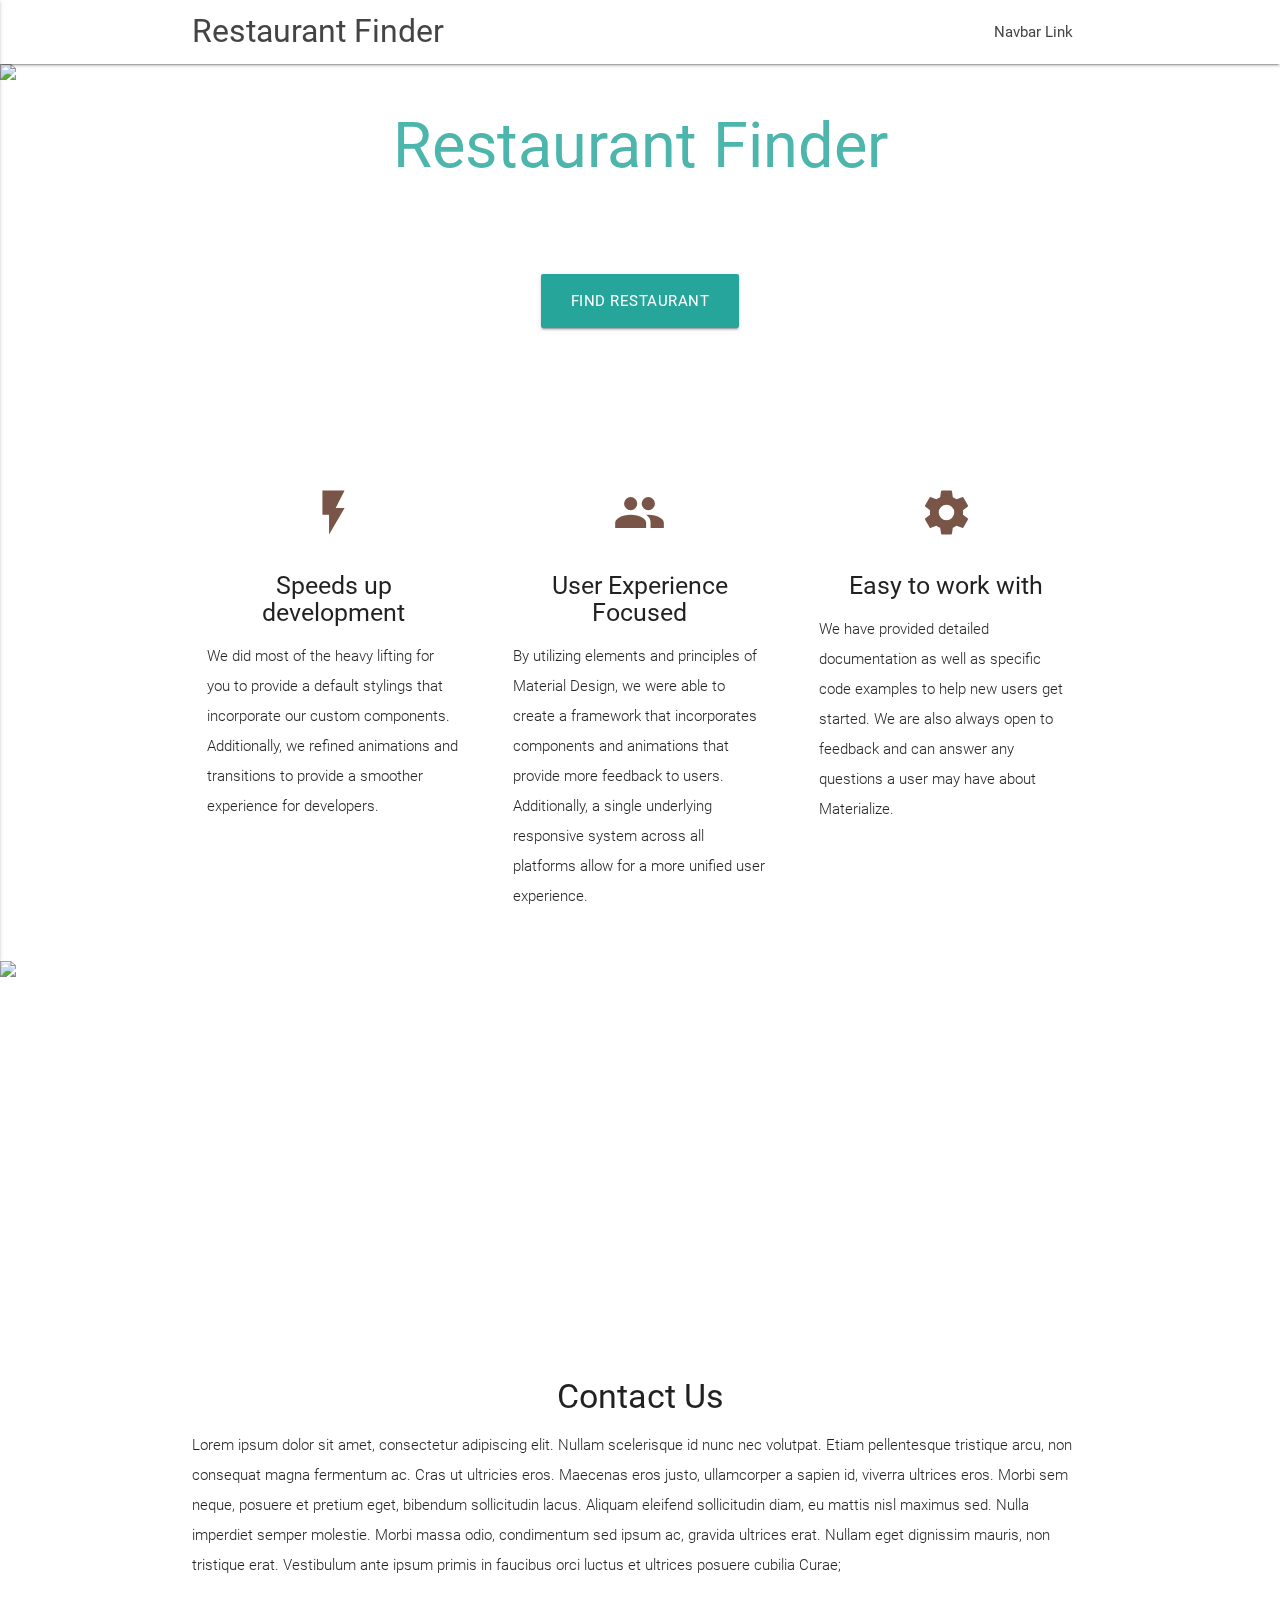
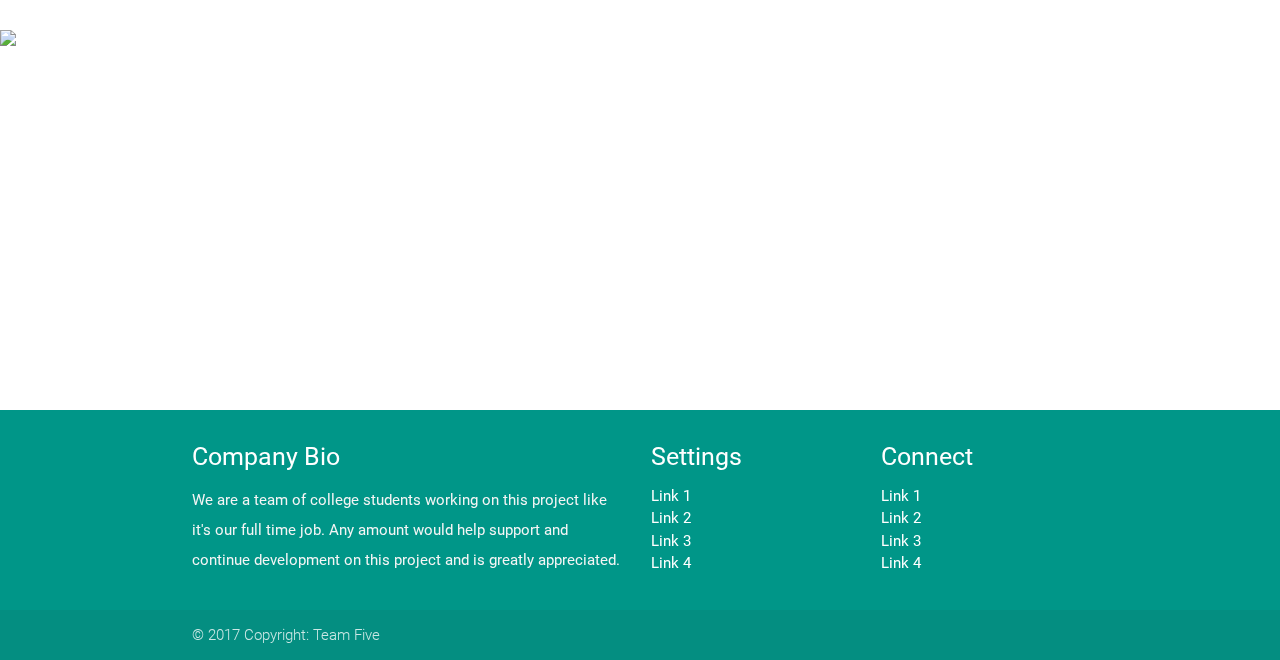
==== parallax-template/index.html @ 7061b2ed "divs test 2" ====
<!DOCTYPE html>
<html lang="en">
<head>
  <meta http-equiv="Content-Type" content="text/html; charset=UTF-8"/>
  <meta name="viewport" content="width=device-width, initial-scale=1"/>
  <title>Restaurant Finder</title>

  <!-- CSS  -->
  <link href="https://fonts.googleapis.com/icon?family=Material+Icons" rel="stylesheet">
  <link href="css/materialize.css" type="text/css" rel="stylesheet" media="screen,projection"/>
  <link href="css/style.css" type="text/css" rel="stylesheet" media="screen,projection"/>
</head>
<body>
  <nav class="white" role="navigation">
    <div class="nav-wrapper container">
      <a id="logo-container" href="#" class="brand-logo">Restaurant Finder</a>
      <ul class="right hide-on-med-and-down">
        <li><a href="#">Navbar Link</a></li>
      </ul>

      <ul id="nav-mobile" class="side-nav">
        <li><a href="#">Navbar Link</a></li>
      </ul>
      <a href="#" data-activates="nav-mobile" class="button-collapse"><i class="material-icons">menu</i></a>
    </div>
  </nav>

  <div id="index-banner" class="parallax-container">
    <div class="section no-pad-bot">
      <div class="container">
        <br><br>
        <h1 class="header center teal-text text-lighten-2">Restaurant Finder</h1>
        <div class="row center">
          <h5 class="header col s12 light">A website to help you find the best around you</h5>
        </div>
        <div class="row center">
          <a href="http://materializecss.com/getting-started.html" id="download-button" class="btn-large waves-effect waves-light teal lighten-1">Find Restaurant</a>
        </div>
        <br><br>

      </div>
    </div>
    <div class="parallax"><img src="https://static1.squarespace.com/static/567b15979cadb6554da642d7/569ffe9305f8e24135a6f42e/569ffe9305f8e24135a6f42f/1453326002972/CAFE-EUGENE-886WEB.jpg?format=2500w" alt="Plates of food"></div>
  </div>


  <div class="container">
    <div class="section">

      <!--   Icon Section   -->
      <div class="row">
        <div class="col s12 m4">
          <div class="icon-block">
            <h2 class="center brown-text"><i class="material-icons">flash_on</i></h2>
            <h5 class="center">Speeds up development</h5>

            <p class="light">We did most of the heavy lifting for you to provide a default stylings that incorporate our custom components. Additionally, we refined animations and transitions to provide a smoother experience for developers.</p>
          </div>
        </div>

        <div class="col s12 m4">
          <div class="icon-block">
            <h2 class="center brown-text"><i class="material-icons">group</i></h2>
            <h5 class="center">User Experience Focused</h5>

            <p class="light">By utilizing elements and principles of Material Design, we were able to create a framework that incorporates components and animations that provide more feedback to users. Additionally, a single underlying responsive system across all platforms allow for a more unified user experience.</p>
          </div>
        </div>

        <div class="col s12 m4">
          <div class="icon-block">
            <h2 class="center brown-text"><i class="material-icons">settings</i></h2>
            <h5 class="center">Easy to work with</h5>

            <p class="light">We have provided detailed documentation as well as specific code examples to help new users get started. We are also always open to feedback and can answer any questions a user may have about Materialize.</p>
          </div>
        </div>
      </div>

    </div>
  </div>


  <div class="parallax-container valign-wrapper">
    <div class="section no-pad-bot">
      <div class="container">
        <div class="row center">
          <h5 class="header col s12 light">A modern responsive front-end framework based on Material Design</h5>
        </div>
      </div>
    </div>
    <div class="parallax"><img src="http://c8.alamy.com/comp/DB0NP4/outdoor-cafe-in-rue-de-seine-paris-france-DB0NP4.jpg"></div>
  </div>

  <div class="container">
    <div class="section">

      <div class="row">
        <div class="col s12 center">
          <h3><i class="mdi-content-send brown-text"></i></h3>
          <h4>Contact Us</h4>
          <p class="left-align light">Lorem ipsum dolor sit amet, consectetur adipiscing elit. Nullam scelerisque id nunc nec volutpat. Etiam pellentesque tristique arcu, non consequat magna fermentum ac. Cras ut ultricies eros. Maecenas eros justo, ullamcorper a sapien id, viverra ultrices eros. Morbi sem neque, posuere et pretium eget, bibendum sollicitudin lacus. Aliquam eleifend sollicitudin diam, eu mattis nisl maximus sed. Nulla imperdiet semper molestie. Morbi massa odio, condimentum sed ipsum ac, gravida ultrices erat. Nullam eget dignissim mauris, non tristique erat. Vestibulum ante ipsum primis in faucibus orci luctus et ultrices posuere cubilia Curae;</p>
        </div>
      </div>

    </div>
  </div>


  <div class="parallax-container valign-wrapper">
    <div class="section no-pad-bot">
      <div class="container">
        <div class="row center">
          <h5 class="header col s12 light">A modern responsive front-end framework based on Material Design</h5>
        </div>
      </div>
    </div>
    <div class="parallax"><img src="http://www.ipiin.storybird.us/list/316893/ce15c873c60ff643b1b6b870b51a7264.png" alt="Unsplashed background img 3"></div>
  </div>

  <footer class="page-footer teal">
    <div class="container">
      <div class="row">
        <div class="col l6 s12">
          <h5 class="white-text">Company Bio</h5>
          <p class="grey-text text-lighten-4">We are a team of college students working on this project like it's our full time job. Any amount would help support and continue development on this project and is greatly appreciated.</p>


        </div>
        <div class="col l3 s12">
          <h5 class="white-text">Settings</h5>
          <ul>
            <li><a class="white-text" href="#!">Link 1</a></li>
            <li><a class="white-text" href="#!">Link 2</a></li>
            <li><a class="white-text" href="#!">Link 3</a></li>
            <li><a class="white-text" href="#!">Link 4</a></li>
          </ul>
        </div>
        <div class="col l3 s12">
          <h5 class="white-text">Connect</h5>
          <ul>
            <li><a class="white-text" href="#!">Link 1</a></li>
            <li><a class="white-text" href="#!">Link 2</a></li>
            <li><a class="white-text" href="#!">Link 3</a></li>
            <li><a class="white-text" href="#!">Link 4</a></li>
          </ul>
        </div>
      </div>
    </div>
    <div class="footer-copyright">
      <div class="container">
        © 2017 Copyright: Team Five</a>
      </div>
    </div>
  </footer>


  <!--  Scripts-->
  <script src="https://code.jquery.com/jquery-2.1.1.min.js"></script>
  <script src="js/materialize.js"></script>
  <script src="js/init.js"></script>

  </body>
</html>
---- parallax-template/css/style.css ----
/* Custom Stylesheet */
/**
 * Use this file to override Materialize files so you can update
 * the core Materialize files in the future
 *
 * Made By MaterializeCSS.com
 */

nav ul a,
nav .brand-logo {
  color: #444;
}

p {
  line-height: 2rem;
}

.button-collapse {
  color: #26a69a;
}

.parallax-container {
  min-height: 380px;
  line-height: 0;
  height: auto;
  color: rgba(255,255,255,.9);
}
  .parallax-container .section {
    width: 100%;
  }

@media only screen and (max-width : 992px) {
  .parallax-container .section {
    position: absolute;
    top: 40%;
  }
  #index-banner .section {
    top: 10%;
  }
}

@media only screen and (max-width : 600px) {
  #index-banner .section {
    top: 0;
  }
}

.icon-block {
  padding: 0 15px;
}
.icon-block .material-icons {
  font-size: inherit;
}

footer.page-footer {
  margin: 0;
}
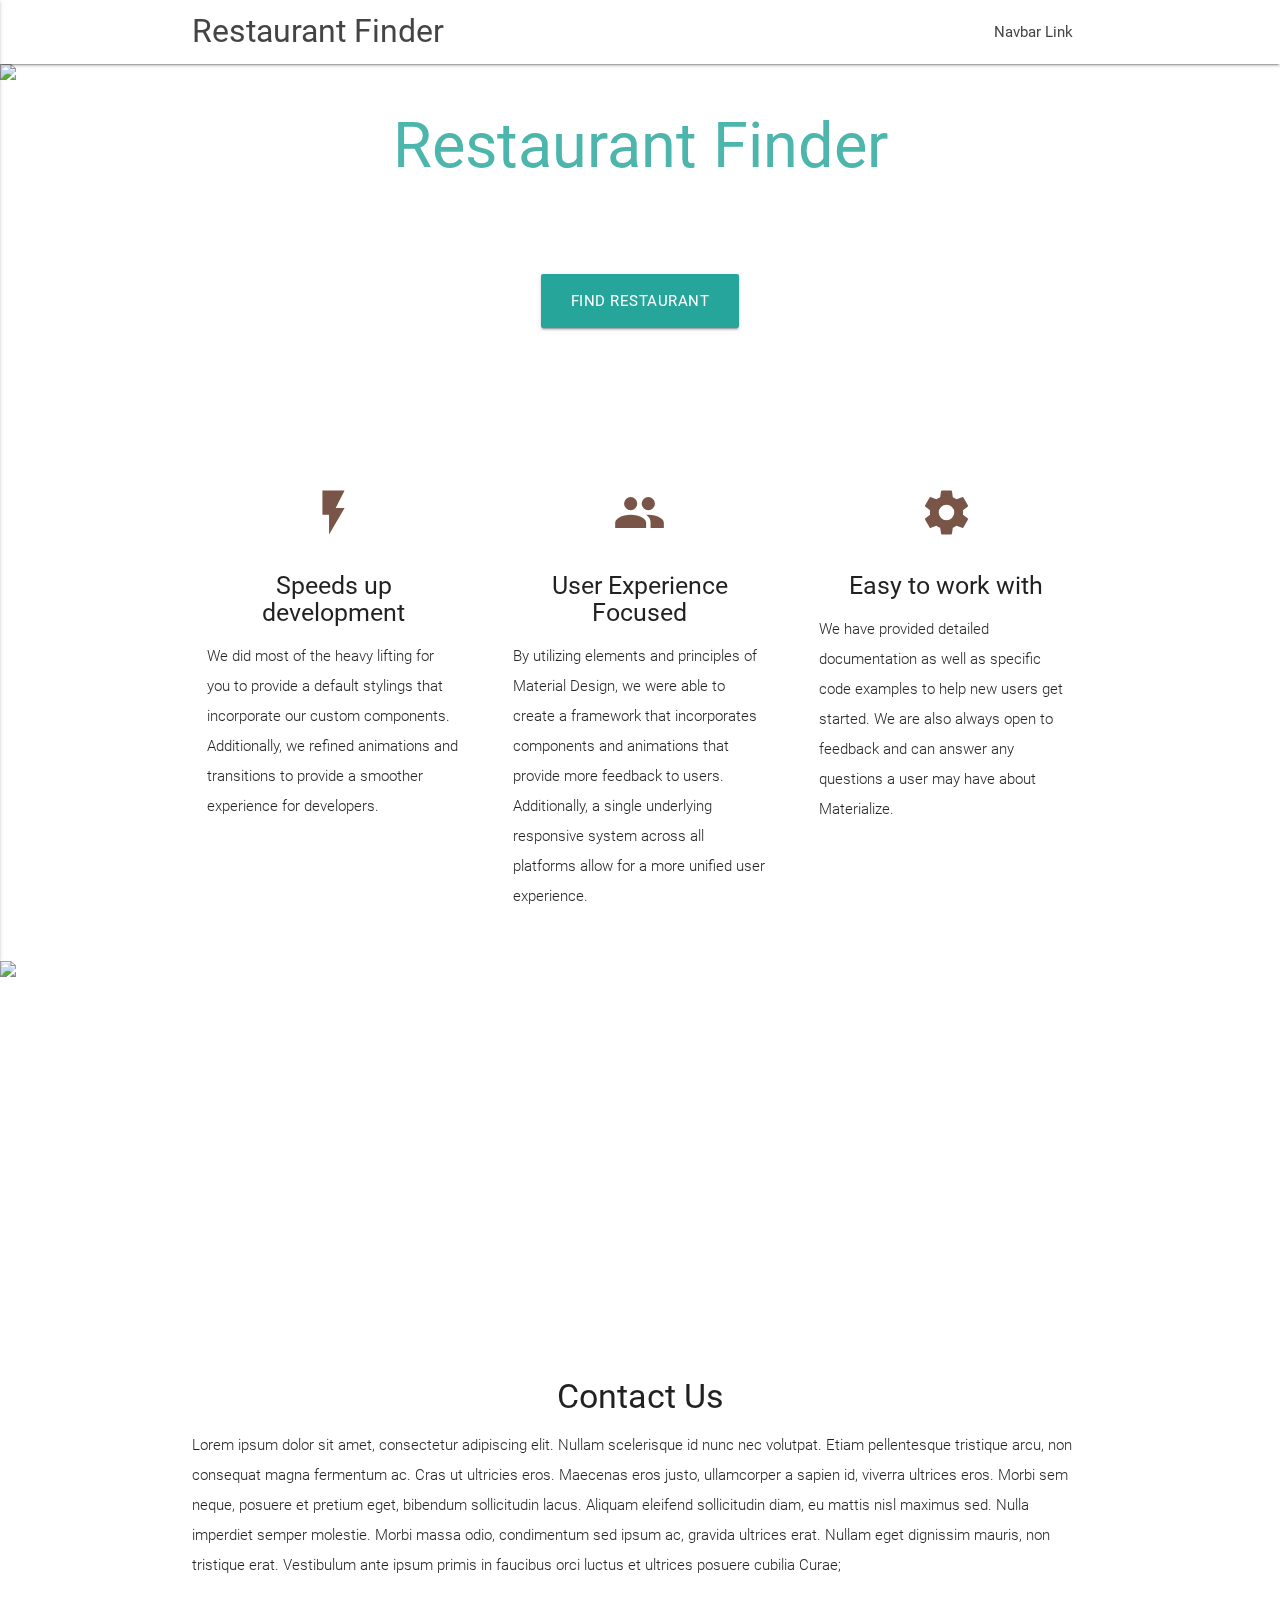
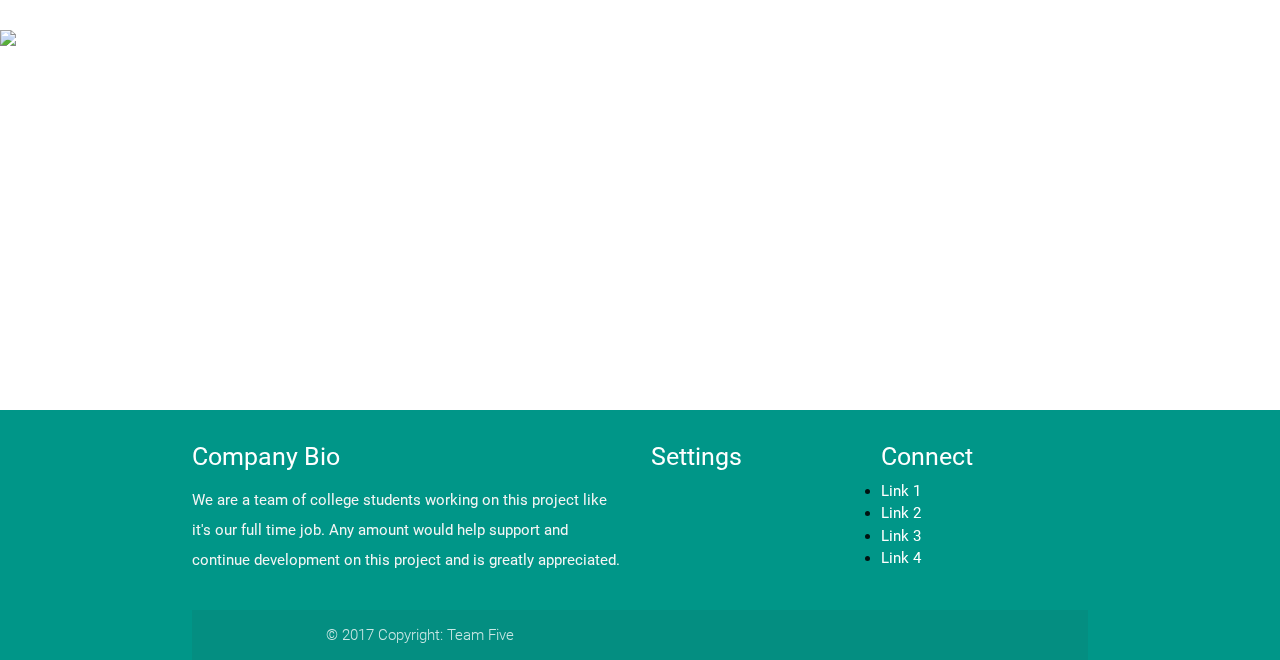
==== commit 65be83da: "finished new div" ====
--- a/parallax-template/index.html
+++ b/parallax-template/index.html
@@ -129,29 +129,29 @@
         </div>
         <div class="col l3 s12">
           <h5 class="white-text">Settings</h5>
-          <ul>
+          <div id = "lol">
+
+          </div>
+        </div>
+        <div class="col l3 s12">
+          <h5 class="white-text">Connect</h5>
+          <div id = "hello">
             <li><a class="white-text" href="#!">Link 1</a></li>
             <li><a class="white-text" href="#!">Link 2</a></li>
             <li><a class="white-text" href="#!">Link 3</a></li>
             <li><a class="white-text" href="#!">Link 4</a></li>
-          </ul>
-        </div>
-        <div class="col l3 s12">
-          <h5 class="white-text">Connect</h5>
-          <ul>
-            <li><a class="white-text" href="#!">Link 1</a></li>
-            <li><a class="white-text" href="#!">Link 2</a></li>
-            <li><a class="white-text" href="#!">Link 3</a></li>
-            <li><a class="white-text" href="#!">Link 4</a></li>
-          </ul>
+          <div>
         </div>
       </div>
     </div>
+  </div>
+
     <div class="footer-copyright">
       <div class="container">
-        © 2017 Copyright: Team Five</a>
+       © 2017 Copyright: Team Five
       </div>
     </div>
+  </div>
   </footer>
 
 
@@ -159,6 +159,7 @@
   <script src="https://code.jquery.com/jquery-2.1.1.min.js"></script>
   <script src="js/materialize.js"></script>
   <script src="js/init.js"></script>
+  <script src ="../testing/test.js"></script>
 
   </body>
 </html>
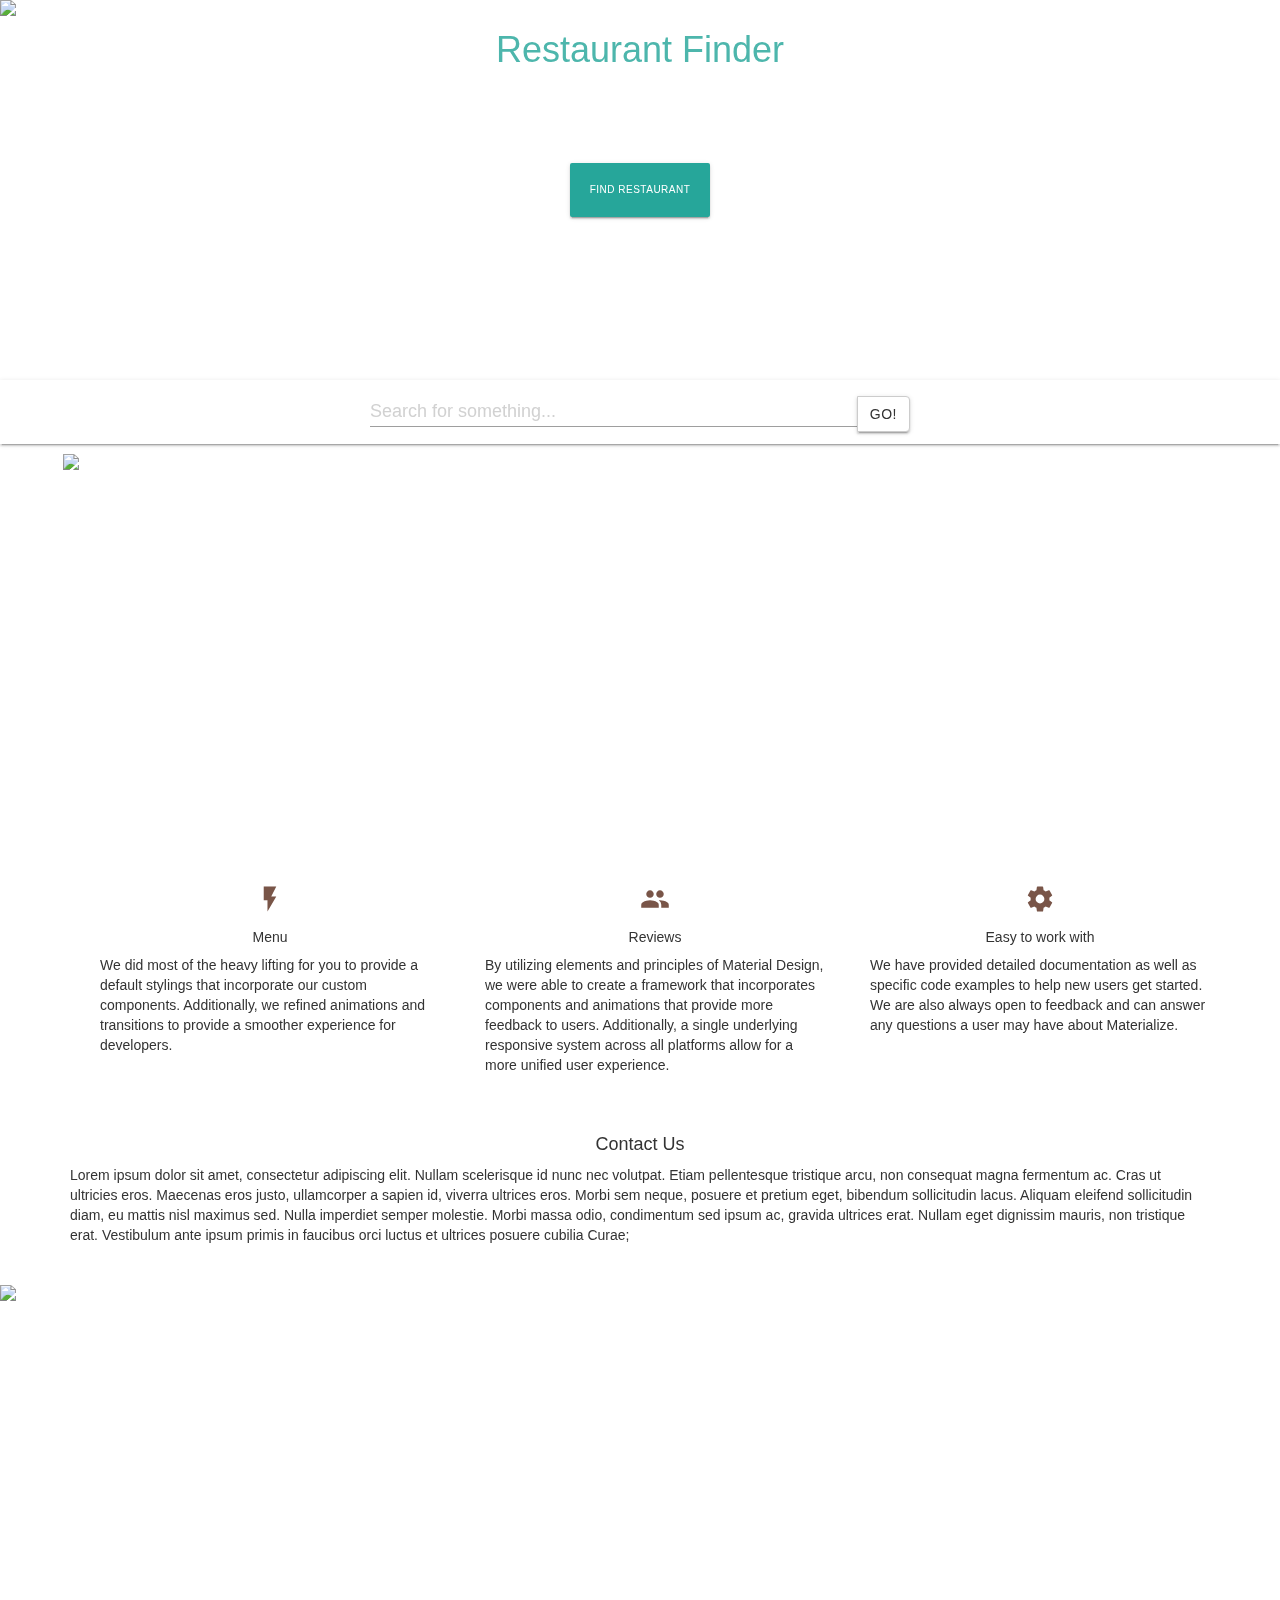
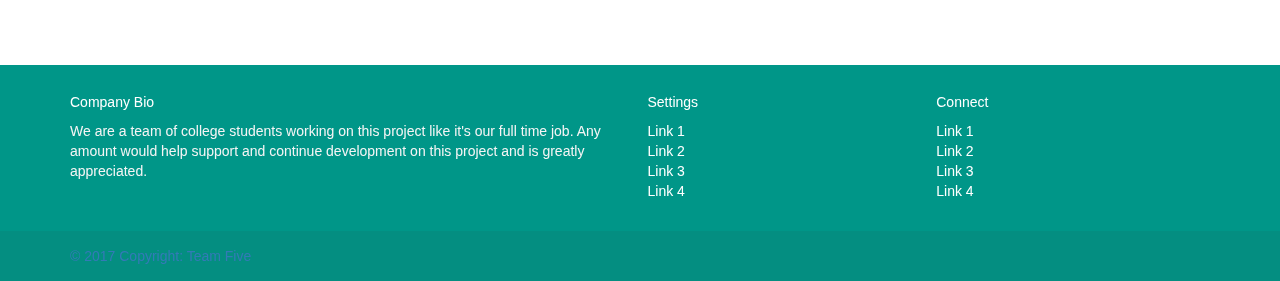
==== commit 55460ead: "updates erik is helping resolve git issue" ====
--- a/parallax-template/index.html
+++ b/parallax-template/index.html
@@ -9,9 +9,13 @@
   <link href="https://fonts.googleapis.com/icon?family=Material+Icons" rel="stylesheet">
   <link href="css/materialize.css" type="text/css" rel="stylesheet" media="screen,projection"/>
   <link href="css/style.css" type="text/css" rel="stylesheet" media="screen,projection"/>
+<!-- Boostrap -->
+  <link rel="stylesheet" href="https://maxcdn.bootstrapcdn.com/bootstrap/3.3.7/css/bootstrap.min.css" integrity="sha384-BVYiiSIFeK1dGmJRAkycuHAHRg32OmUcww7on3RYdg4Va+PmSTsz/K68vbdEjh4u" crossorigin="anonymous">
 </head>
+
 <body>
-  <nav class="white" role="navigation">
+<!-- Navigation bar -->
+  <!-- <nav class="white" role="navigation">
     <div class="nav-wrapper container">
       <a id="logo-container" href="#" class="brand-logo">Restaurant Finder</a>
       <ul class="right hide-on-med-and-down">
@@ -23,7 +27,7 @@
       </ul>
       <a href="#" data-activates="nav-mobile" class="button-collapse"><i class="material-icons">menu</i></a>
     </div>
-  </nav>
+  </nav> -->
 
   <div id="index-banner" class="parallax-container">
     <div class="section no-pad-bot">
@@ -31,10 +35,10 @@
         <br><br>
         <h1 class="header center teal-text text-lighten-2">Restaurant Finder</h1>
         <div class="row center">
-          <h5 class="header col s12 light">A website to help you find the best around you</h5>
+          <h2 class="header col s12 light">A website to help you find the best around you</h2>
         </div>
         <div class="row center">
-          <a href="http://materializecss.com/getting-started.html" id="download-button" class="btn-large waves-effect waves-light teal lighten-1">Find Restaurant</a>
+          <a href="index.html#middlenav" id="download-button" class="btn-large waves-effect waves-light teal lighten-1">Find Restaurant</a>
         </div>
         <br><br>
 
@@ -43,16 +47,55 @@
     <div class="parallax"><img src="https://static1.squarespace.com/static/567b15979cadb6554da642d7/569ffe9305f8e24135a6f42e/569ffe9305f8e24135a6f42f/1453326002972/CAFE-EUGENE-886WEB.jpg?format=2500w" alt="Plates of food"></div>
   </div>
 
+<!-- search box -->
+<nav class="white" role="navigation">
+    <div class="nav-wrapper container" id = "middlenav">
+      <div class="col-lg-3">
+      </div>
+      <div class="col-lg-6">
+    <div class="input-group" align = "right">
+      <input type="search" id = "mysearch" style="font-size:18px" placeholder="Search for something...">
+      <span class="input-group-btn">
+        <button class="btn btn-default" type="button">Go!</button>
+      </span>
+    </div><!-- /input-group -->
+  </div><!-- /.col-lg-6 -->
+    </div>
+  </nav>
+  <!-- map -->
+  <!-- <div class="container">
+    <div class="section"> -->
+
+      <div class="container">
+        <div class="section">
+
+  <div class = "row">
+  <div class="parallax-container valign-wrapper" style="float: left">
+    <div class="section no-pad-bot">
+      <div class="container">
+        <div class="row center">
+          <h5 class="header col s12 light">Map PlaceHolder</h5>
+        </div>
+      </div>
+    </div>
+    <div class="parallax"><img src="http://www.mrpsocialstudies.com/uploads/2/6/3/6/26364497/8504630_orig.jpg" alt="Map"></div>
+  </div>
+</div>
+
 
   <div class="container">
     <div class="section">
+
+
+  <!-- <div class="container">
+    <div class="section"> -->
 
       <!--   Icon Section   -->
       <div class="row">
         <div class="col s12 m4">
           <div class="icon-block">
             <h2 class="center brown-text"><i class="material-icons">flash_on</i></h2>
-            <h5 class="center">Speeds up development</h5>
+            <h5 class="center">Menu</h5>
 
             <p class="light">We did most of the heavy lifting for you to provide a default stylings that incorporate our custom components. Additionally, we refined animations and transitions to provide a smoother experience for developers.</p>
           </div>
@@ -61,7 +104,7 @@
         <div class="col s12 m4">
           <div class="icon-block">
             <h2 class="center brown-text"><i class="material-icons">group</i></h2>
-            <h5 class="center">User Experience Focused</h5>
+            <h5 class="center">Reviews</h5>
 
             <p class="light">By utilizing elements and principles of Material Design, we were able to create a framework that incorporates components and animations that provide more feedback to users. Additionally, a single underlying responsive system across all platforms allow for a more unified user experience.</p>
           </div>
@@ -81,19 +124,7 @@
   </div>
 
 
-  <div class="parallax-container valign-wrapper">
-    <div class="section no-pad-bot">
-      <div class="container">
-        <div class="row center">
-          <h5 class="header col s12 light">A modern responsive front-end framework based on Material Design</h5>
-        </div>
-      </div>
-    </div>
-    <div class="parallax"><img src="http://c8.alamy.com/comp/DB0NP4/outdoor-cafe-in-rue-de-seine-paris-france-DB0NP4.jpg"></div>
-  </div>
 
-  <div class="container">
-    <div class="section">
 
       <div class="row">
         <div class="col s12 center">
@@ -115,7 +146,7 @@
         </div>
       </div>
     </div>
-    <div class="parallax"><img src="http://www.ipiin.storybird.us/list/316893/ce15c873c60ff643b1b6b870b51a7264.png" alt="Unsplashed background img 3"></div>
+    <div class="parallax"><img src="http://c8.alamy.com/comp/DB0NP4/outdoor-cafe-in-rue-de-seine-paris-france-DB0NP4.jpg" alt="Unsplashed background img 3"></div>
   </div>
 
   <footer class="page-footer teal">
@@ -129,29 +160,29 @@
         </div>
         <div class="col l3 s12">
           <h5 class="white-text">Settings</h5>
-          <div id = "lol">
-
-          </div>
-        </div>
-        <div class="col l3 s12">
-          <h5 class="white-text">Connect</h5>
-          <div id = "hello">
+          <ul>
             <li><a class="white-text" href="#!">Link 1</a></li>
             <li><a class="white-text" href="#!">Link 2</a></li>
             <li><a class="white-text" href="#!">Link 3</a></li>
             <li><a class="white-text" href="#!">Link 4</a></li>
-          <div>
+          </ul>
+        </div>
+        <div class="col l3 s12">
+          <h5 class="white-text">Connect</h5>
+          <ul>
+            <li><a class="white-text" href="#!">Link 1</a></li>
+            <li><a class="white-text" href="#!">Link 2</a></li>
+            <li><a class="white-text" href="#!">Link 3</a></li>
+            <li><a class="white-text" href="#!">Link 4</a></li>
+          </ul>
         </div>
       </div>
     </div>
-  </div>
-
     <div class="footer-copyright">
       <div class="container">
-       © 2017 Copyright: Team Five
+        <a>© 2017 Copyright: Team Five</a>
       </div>
     </div>
-  </div>
   </footer>
 
 
@@ -159,7 +190,6 @@
   <script src="https://code.jquery.com/jquery-2.1.1.min.js"></script>
   <script src="js/materialize.js"></script>
   <script src="js/init.js"></script>
-  <script src ="../testing/test.js"></script>
 
   </body>
 </html>
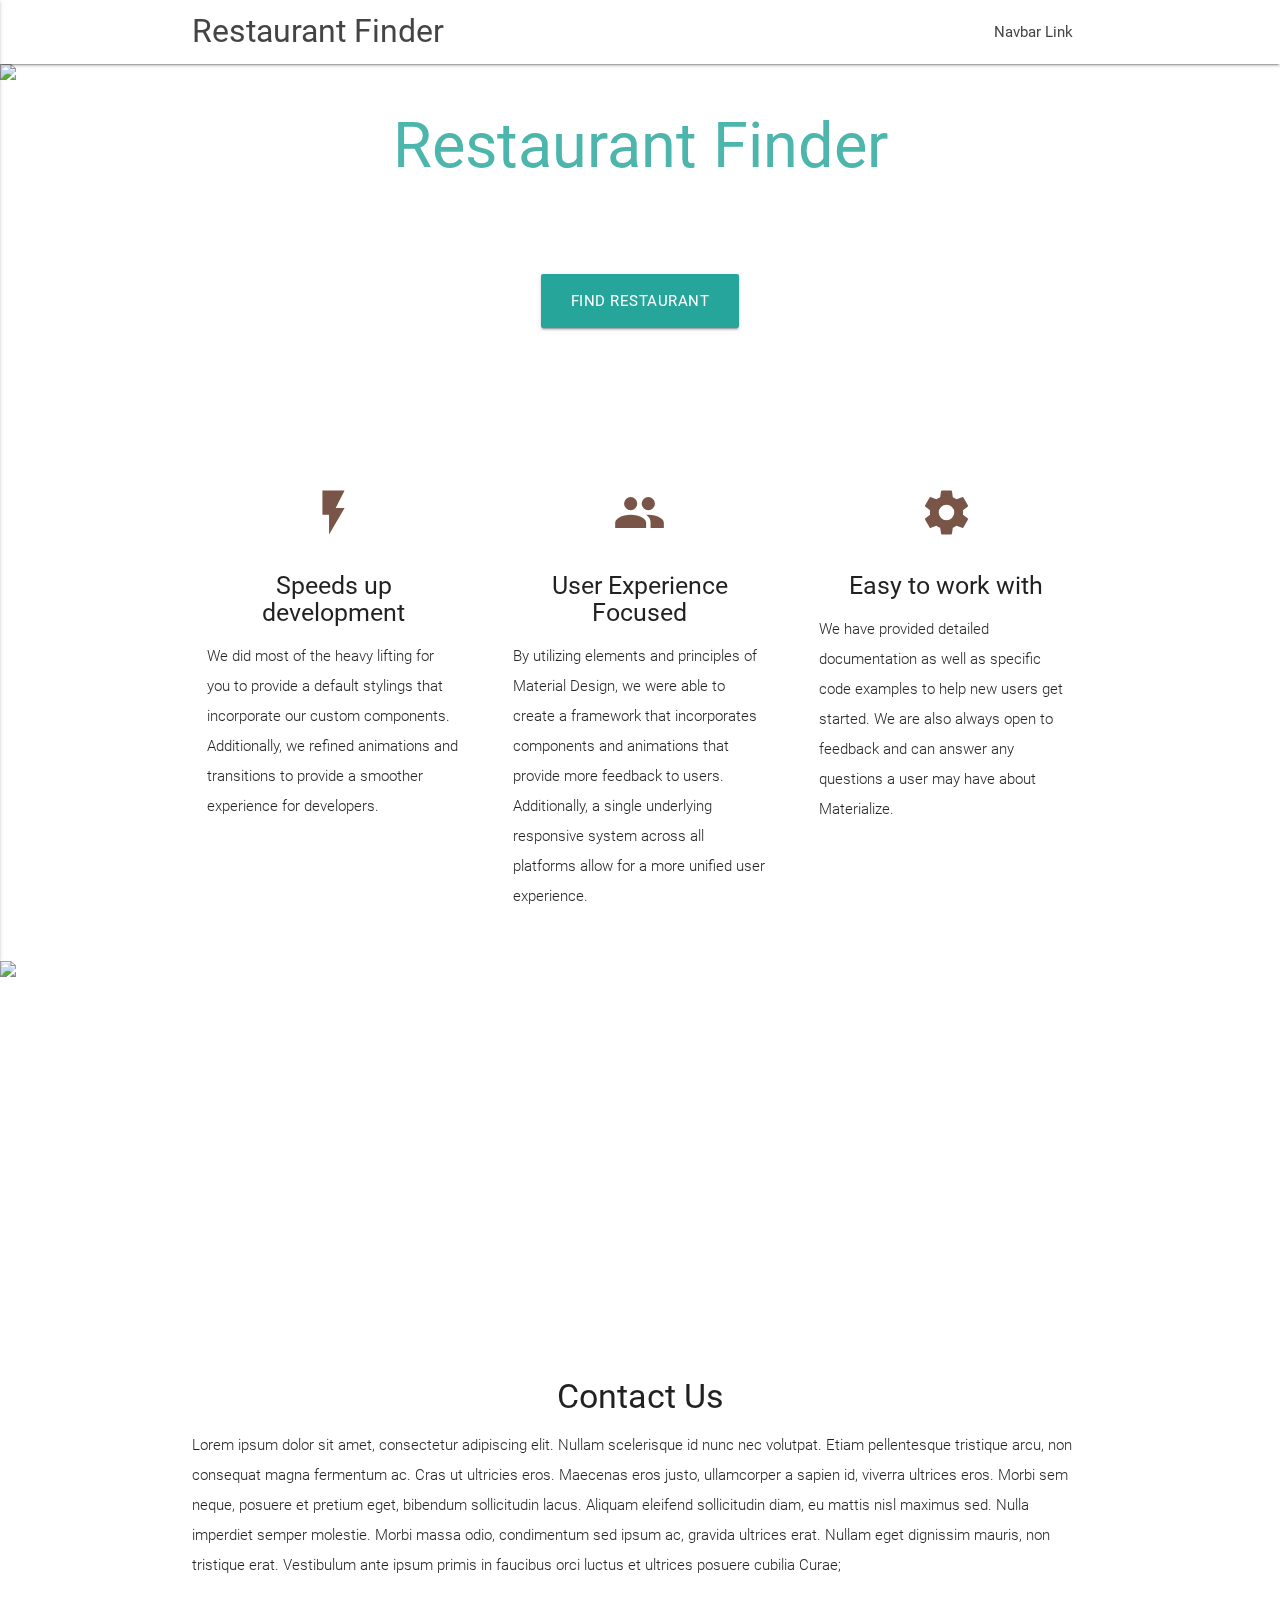
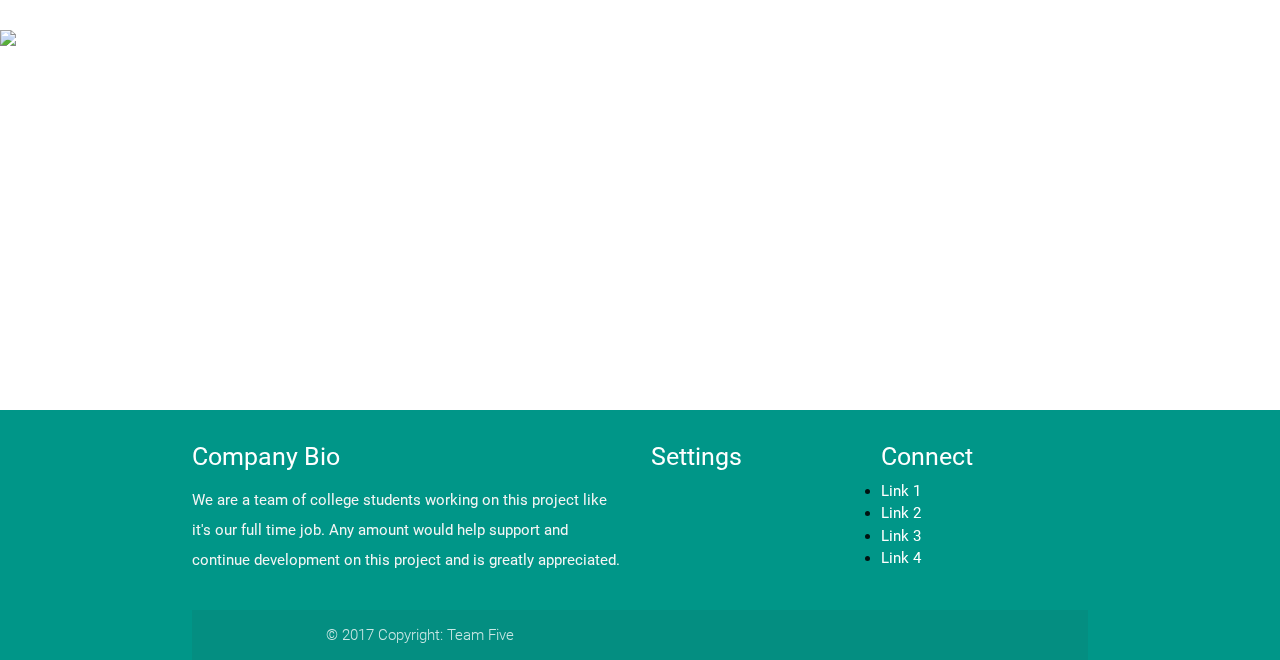
==== commit 9126d19c: "Merge pull request #16 from ashxdiep/master" ====
--- a/parallax-template/index.html
+++ b/parallax-template/index.html
@@ -9,13 +9,9 @@
   <link href="https://fonts.googleapis.com/icon?family=Material+Icons" rel="stylesheet">
   <link href="css/materialize.css" type="text/css" rel="stylesheet" media="screen,projection"/>
   <link href="css/style.css" type="text/css" rel="stylesheet" media="screen,projection"/>
-<!-- Boostrap -->
-  <link rel="stylesheet" href="https://maxcdn.bootstrapcdn.com/bootstrap/3.3.7/css/bootstrap.min.css" integrity="sha384-BVYiiSIFeK1dGmJRAkycuHAHRg32OmUcww7on3RYdg4Va+PmSTsz/K68vbdEjh4u" crossorigin="anonymous">
 </head>
-
 <body>
-<!-- Navigation bar -->
-  <!-- <nav class="white" role="navigation">
+  <nav class="white" role="navigation">
     <div class="nav-wrapper container">
       <a id="logo-container" href="#" class="brand-logo">Restaurant Finder</a>
       <ul class="right hide-on-med-and-down">
@@ -27,7 +23,7 @@
       </ul>
       <a href="#" data-activates="nav-mobile" class="button-collapse"><i class="material-icons">menu</i></a>
     </div>
-  </nav> -->
+  </nav>
 
   <div id="index-banner" class="parallax-container">
     <div class="section no-pad-bot">
@@ -35,10 +31,10 @@
         <br><br>
         <h1 class="header center teal-text text-lighten-2">Restaurant Finder</h1>
         <div class="row center">
-          <h2 class="header col s12 light">A website to help you find the best around you</h2>
+          <h5 class="header col s12 light">A website to help you find the best around you</h5>
         </div>
         <div class="row center">
-          <a href="index.html#middlenav" id="download-button" class="btn-large waves-effect waves-light teal lighten-1">Find Restaurant</a>
+          <a href="http://materializecss.com/getting-started.html" id="download-button" class="btn-large waves-effect waves-light teal lighten-1">Find Restaurant</a>
         </div>
         <br><br>
 
@@ -47,55 +43,16 @@
     <div class="parallax"><img src="https://static1.squarespace.com/static/567b15979cadb6554da642d7/569ffe9305f8e24135a6f42e/569ffe9305f8e24135a6f42f/1453326002972/CAFE-EUGENE-886WEB.jpg?format=2500w" alt="Plates of food"></div>
   </div>
 
-<!-- search box -->
-<nav class="white" role="navigation">
-    <div class="nav-wrapper container" id = "middlenav">
-      <div class="col-lg-3">
-      </div>
-      <div class="col-lg-6">
-    <div class="input-group" align = "right">
-      <input type="search" id = "mysearch" style="font-size:18px" placeholder="Search for something...">
-      <span class="input-group-btn">
-        <button class="btn btn-default" type="button">Go!</button>
-      </span>
-    </div><!-- /input-group -->
-  </div><!-- /.col-lg-6 -->
-    </div>
-  </nav>
-  <!-- map -->
-  <!-- <div class="container">
-    <div class="section"> -->
-
-      <div class="container">
-        <div class="section">
-
-  <div class = "row">
-  <div class="parallax-container valign-wrapper" style="float: left">
-    <div class="section no-pad-bot">
-      <div class="container">
-        <div class="row center">
-          <h5 class="header col s12 light">Map PlaceHolder</h5>
-        </div>
-      </div>
-    </div>
-    <div class="parallax"><img src="http://www.mrpsocialstudies.com/uploads/2/6/3/6/26364497/8504630_orig.jpg" alt="Map"></div>
-  </div>
-</div>
-
 
   <div class="container">
     <div class="section">
-
-
-  <!-- <div class="container">
-    <div class="section"> -->
 
       <!--   Icon Section   -->
       <div class="row">
         <div class="col s12 m4">
           <div class="icon-block">
             <h2 class="center brown-text"><i class="material-icons">flash_on</i></h2>
-            <h5 class="center">Menu</h5>
+            <h5 class="center">Speeds up development</h5>
 
             <p class="light">We did most of the heavy lifting for you to provide a default stylings that incorporate our custom components. Additionally, we refined animations and transitions to provide a smoother experience for developers.</p>
           </div>
@@ -104,7 +61,7 @@
         <div class="col s12 m4">
           <div class="icon-block">
             <h2 class="center brown-text"><i class="material-icons">group</i></h2>
-            <h5 class="center">Reviews</h5>
+            <h5 class="center">User Experience Focused</h5>
 
             <p class="light">By utilizing elements and principles of Material Design, we were able to create a framework that incorporates components and animations that provide more feedback to users. Additionally, a single underlying responsive system across all platforms allow for a more unified user experience.</p>
           </div>
@@ -124,7 +81,19 @@
   </div>
 
 
+  <div class="parallax-container valign-wrapper">
+    <div class="section no-pad-bot">
+      <div class="container">
+        <div class="row center">
+          <h5 class="header col s12 light">A modern responsive front-end framework based on Material Design</h5>
+        </div>
+      </div>
+    </div>
+    <div class="parallax"><img src="http://c8.alamy.com/comp/DB0NP4/outdoor-cafe-in-rue-de-seine-paris-france-DB0NP4.jpg"></div>
+  </div>
 
+  <div class="container">
+    <div class="section">
 
       <div class="row">
         <div class="col s12 center">
@@ -146,7 +115,7 @@
         </div>
       </div>
     </div>
-    <div class="parallax"><img src="http://c8.alamy.com/comp/DB0NP4/outdoor-cafe-in-rue-de-seine-paris-france-DB0NP4.jpg" alt="Unsplashed background img 3"></div>
+    <div class="parallax"><img src="http://www.ipiin.storybird.us/list/316893/ce15c873c60ff643b1b6b870b51a7264.png" alt="Unsplashed background img 3"></div>
   </div>
 
   <footer class="page-footer teal">
@@ -160,29 +129,29 @@
         </div>
         <div class="col l3 s12">
           <h5 class="white-text">Settings</h5>
-          <ul>
+          <div id = "lol">
+
+          </div>
+        </div>
+        <div class="col l3 s12">
+          <h5 class="white-text">Connect</h5>
+          <div id = "hello">
             <li><a class="white-text" href="#!">Link 1</a></li>
             <li><a class="white-text" href="#!">Link 2</a></li>
             <li><a class="white-text" href="#!">Link 3</a></li>
             <li><a class="white-text" href="#!">Link 4</a></li>
-          </ul>
-        </div>
-        <div class="col l3 s12">
-          <h5 class="white-text">Connect</h5>
-          <ul>
-            <li><a class="white-text" href="#!">Link 1</a></li>
-            <li><a class="white-text" href="#!">Link 2</a></li>
-            <li><a class="white-text" href="#!">Link 3</a></li>
-            <li><a class="white-text" href="#!">Link 4</a></li>
-          </ul>
+          <div>
         </div>
       </div>
     </div>
+  </div>
+
     <div class="footer-copyright">
       <div class="container">
-        <a>© 2017 Copyright: Team Five</a>
+       © 2017 Copyright: Team Five
       </div>
     </div>
+  </div>
   </footer>
 
 
@@ -190,6 +159,7 @@
   <script src="https://code.jquery.com/jquery-2.1.1.min.js"></script>
   <script src="js/materialize.js"></script>
   <script src="js/init.js"></script>
+  <script src ="../testing/test.js"></script>
 
   </body>
 </html>
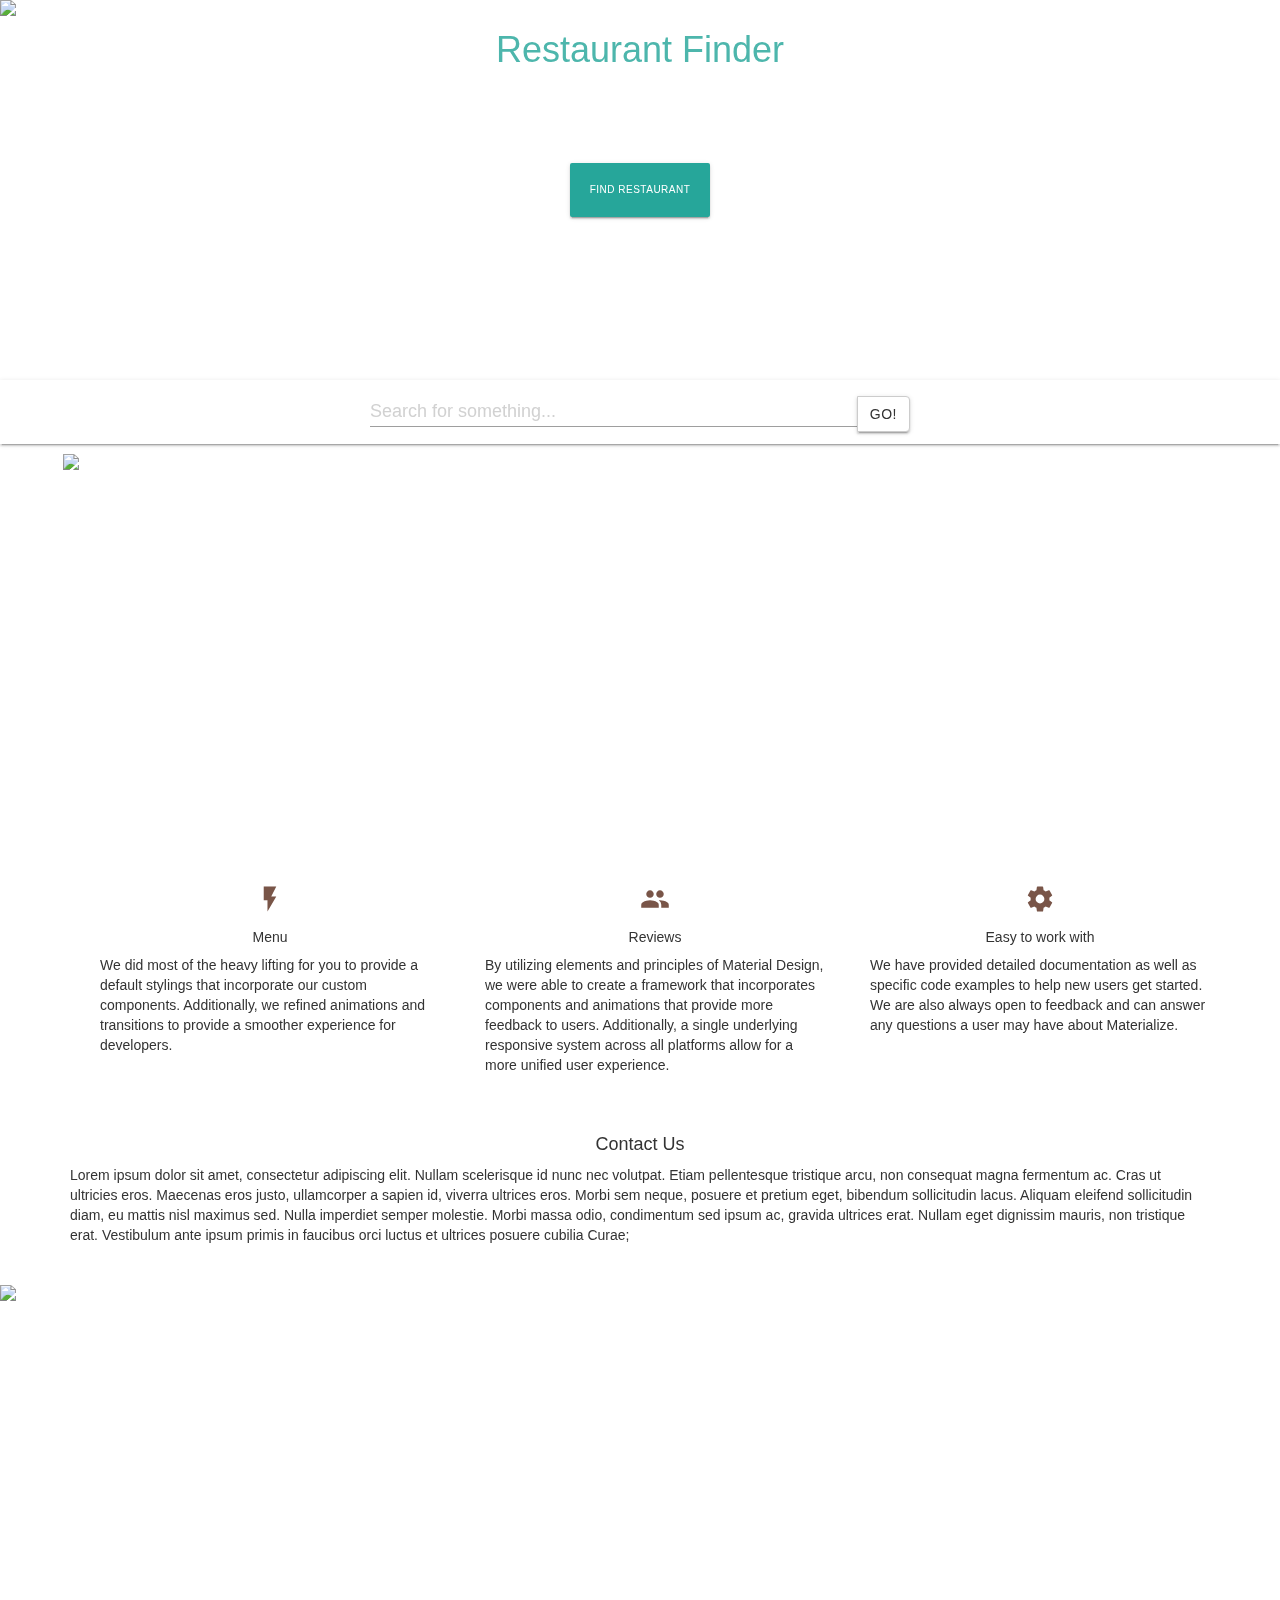
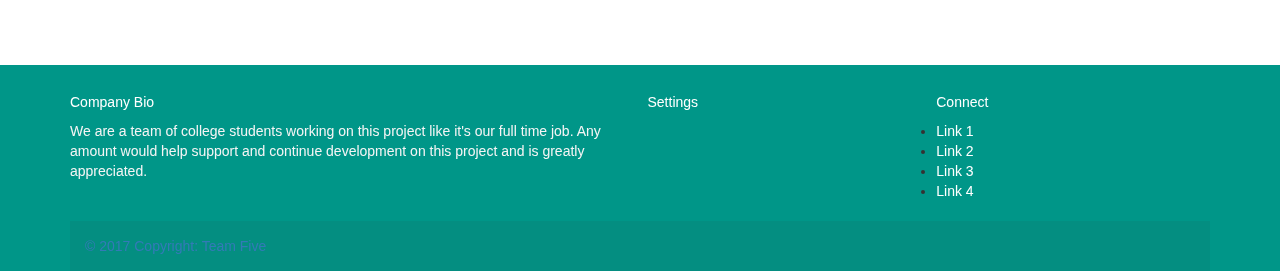
==== commit 36dacec3: "Merge branch 'master' into hayley_index" ====
--- a/parallax-template/index.html
+++ b/parallax-template/index.html
@@ -9,9 +9,13 @@
   <link href="https://fonts.googleapis.com/icon?family=Material+Icons" rel="stylesheet">
   <link href="css/materialize.css" type="text/css" rel="stylesheet" media="screen,projection"/>
   <link href="css/style.css" type="text/css" rel="stylesheet" media="screen,projection"/>
+<!-- Boostrap -->
+  <link rel="stylesheet" href="https://maxcdn.bootstrapcdn.com/bootstrap/3.3.7/css/bootstrap.min.css" integrity="sha384-BVYiiSIFeK1dGmJRAkycuHAHRg32OmUcww7on3RYdg4Va+PmSTsz/K68vbdEjh4u" crossorigin="anonymous">
 </head>
+
 <body>
-  <nav class="white" role="navigation">
+<!-- Navigation bar -->
+  <!-- <nav class="white" role="navigation">
     <div class="nav-wrapper container">
       <a id="logo-container" href="#" class="brand-logo">Restaurant Finder</a>
       <ul class="right hide-on-med-and-down">
@@ -23,7 +27,7 @@
       </ul>
       <a href="#" data-activates="nav-mobile" class="button-collapse"><i class="material-icons">menu</i></a>
     </div>
-  </nav>
+  </nav> -->
 
   <div id="index-banner" class="parallax-container">
     <div class="section no-pad-bot">
@@ -31,10 +35,10 @@
         <br><br>
         <h1 class="header center teal-text text-lighten-2">Restaurant Finder</h1>
         <div class="row center">
-          <h5 class="header col s12 light">A website to help you find the best around you</h5>
+          <h2 class="header col s12 light">A website to help you find the best around you</h2>
         </div>
         <div class="row center">
-          <a href="http://materializecss.com/getting-started.html" id="download-button" class="btn-large waves-effect waves-light teal lighten-1">Find Restaurant</a>
+          <a href="index.html#middlenav" id="download-button" class="btn-large waves-effect waves-light teal lighten-1">Find Restaurant</a>
         </div>
         <br><br>
 
@@ -43,16 +47,55 @@
     <div class="parallax"><img src="https://static1.squarespace.com/static/567b15979cadb6554da642d7/569ffe9305f8e24135a6f42e/569ffe9305f8e24135a6f42f/1453326002972/CAFE-EUGENE-886WEB.jpg?format=2500w" alt="Plates of food"></div>
   </div>
 
+<!-- search box -->
+<nav class="white" role="navigation">
+    <div class="nav-wrapper container" id = "middlenav">
+      <div class="col-lg-3">
+      </div>
+      <div class="col-lg-6">
+    <div class="input-group" align = "right">
+      <input type="search" id = "mysearch" style="font-size:18px" placeholder="Search for something...">
+      <span class="input-group-btn">
+        <button class="btn btn-default" type="button">Go!</button>
+      </span>
+    </div><!-- /input-group -->
+  </div><!-- /.col-lg-6 -->
+    </div>
+  </nav>
+  <!-- map -->
+  <!-- <div class="container">
+    <div class="section"> -->
+
+      <div class="container">
+        <div class="section">
+
+  <div class = "row">
+  <div class="parallax-container valign-wrapper" style="float: left">
+    <div class="section no-pad-bot">
+      <div class="container">
+        <div class="row center">
+          <h5 class="header col s12 light">Map PlaceHolder</h5>
+        </div>
+      </div>
+    </div>
+    <div class="parallax"><img src="http://www.mrpsocialstudies.com/uploads/2/6/3/6/26364497/8504630_orig.jpg" alt="Map"></div>
+  </div>
+</div>
+
 
   <div class="container">
     <div class="section">
+
+
+  <!-- <div class="container">
+    <div class="section"> -->
 
       <!--   Icon Section   -->
       <div class="row">
         <div class="col s12 m4">
           <div class="icon-block">
             <h2 class="center brown-text"><i class="material-icons">flash_on</i></h2>
-            <h5 class="center">Speeds up development</h5>
+            <h5 class="center">Menu</h5>
 
             <p class="light">We did most of the heavy lifting for you to provide a default stylings that incorporate our custom components. Additionally, we refined animations and transitions to provide a smoother experience for developers.</p>
           </div>
@@ -61,7 +104,7 @@
         <div class="col s12 m4">
           <div class="icon-block">
             <h2 class="center brown-text"><i class="material-icons">group</i></h2>
-            <h5 class="center">User Experience Focused</h5>
+            <h5 class="center">Reviews</h5>
 
             <p class="light">By utilizing elements and principles of Material Design, we were able to create a framework that incorporates components and animations that provide more feedback to users. Additionally, a single underlying responsive system across all platforms allow for a more unified user experience.</p>
           </div>
@@ -81,19 +124,7 @@
   </div>
 
 
-  <div class="parallax-container valign-wrapper">
-    <div class="section no-pad-bot">
-      <div class="container">
-        <div class="row center">
-          <h5 class="header col s12 light">A modern responsive front-end framework based on Material Design</h5>
-        </div>
-      </div>
-    </div>
-    <div class="parallax"><img src="http://c8.alamy.com/comp/DB0NP4/outdoor-cafe-in-rue-de-seine-paris-france-DB0NP4.jpg"></div>
-  </div>
 
-  <div class="container">
-    <div class="section">
 
       <div class="row">
         <div class="col s12 center">
@@ -115,7 +146,7 @@
         </div>
       </div>
     </div>
-    <div class="parallax"><img src="http://www.ipiin.storybird.us/list/316893/ce15c873c60ff643b1b6b870b51a7264.png" alt="Unsplashed background img 3"></div>
+    <div class="parallax"><img src="http://c8.alamy.com/comp/DB0NP4/outdoor-cafe-in-rue-de-seine-paris-france-DB0NP4.jpg" alt="Unsplashed background img 3"></div>
   </div>
 
   <footer class="page-footer teal">
@@ -148,7 +179,7 @@
 
     <div class="footer-copyright">
       <div class="container">
-       © 2017 Copyright: Team Five
+        <a>© 2017 Copyright: Team Five</a>
       </div>
     </div>
   </div>
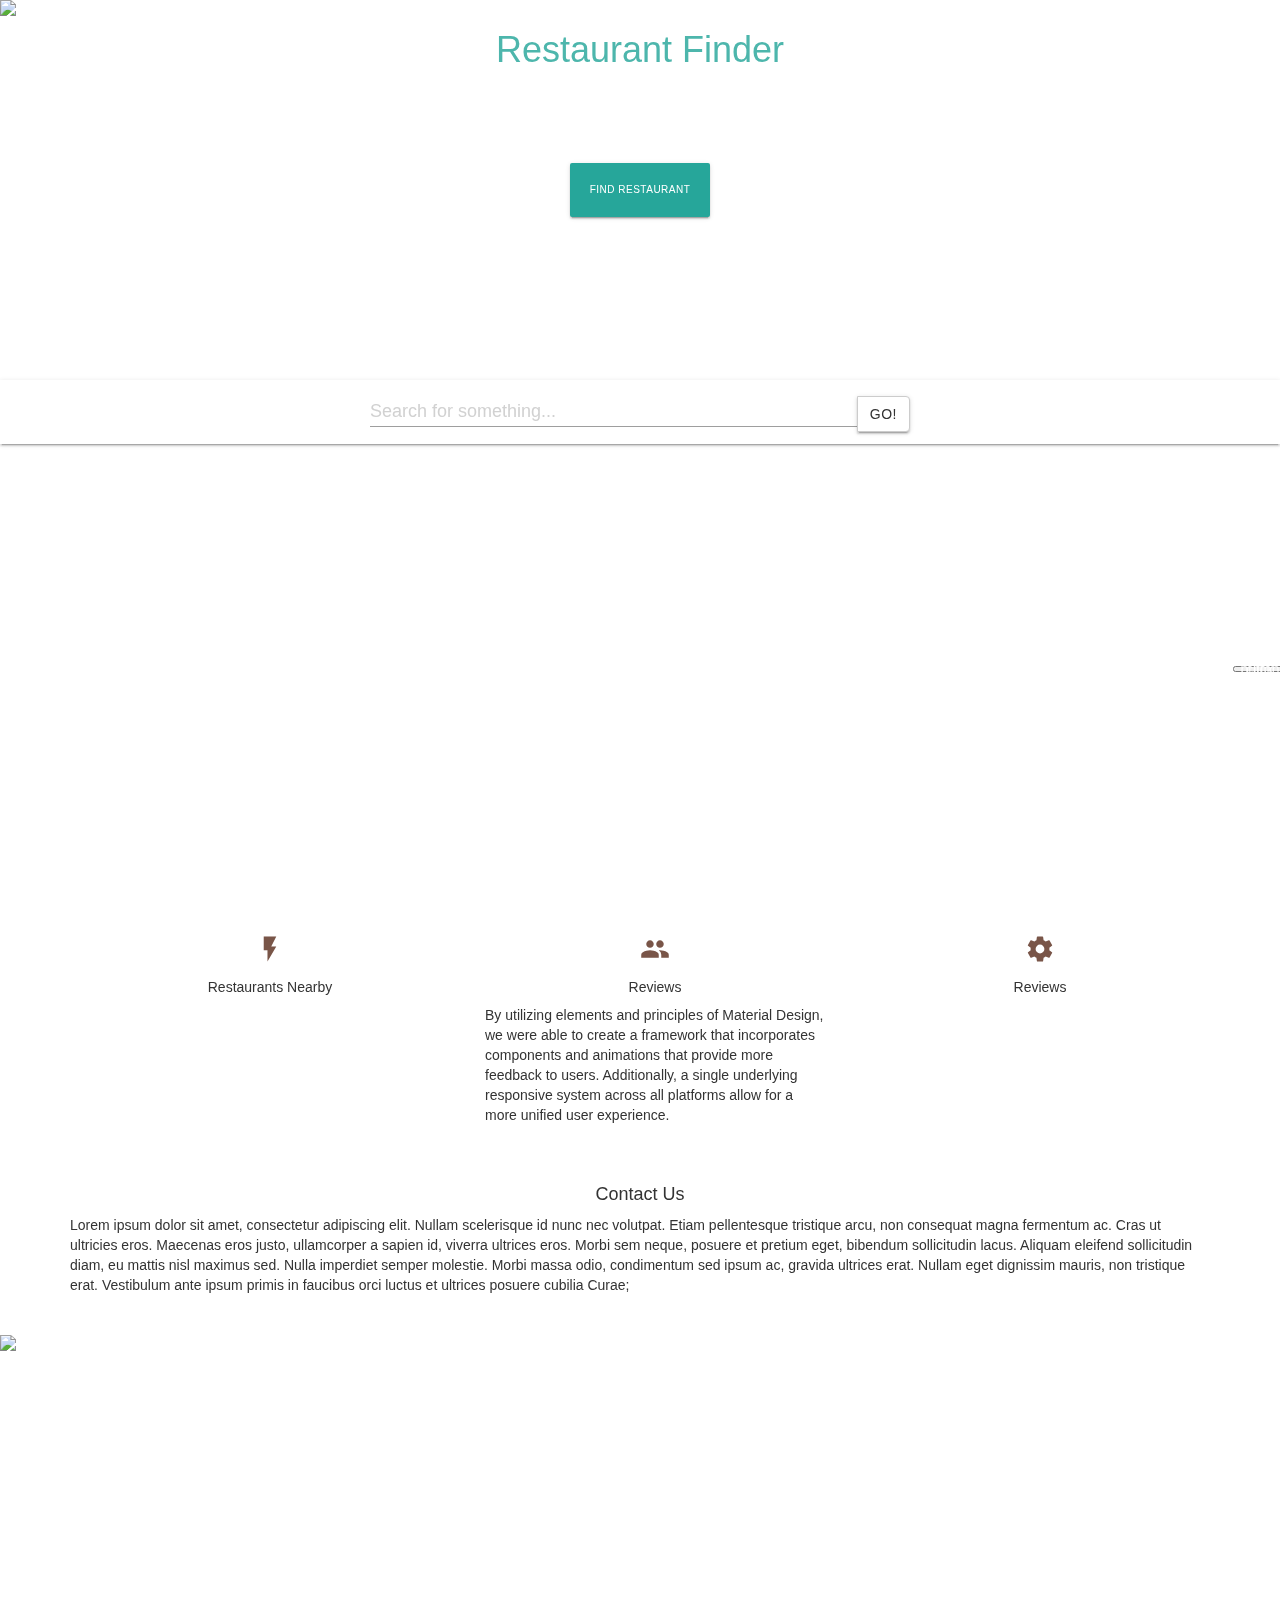
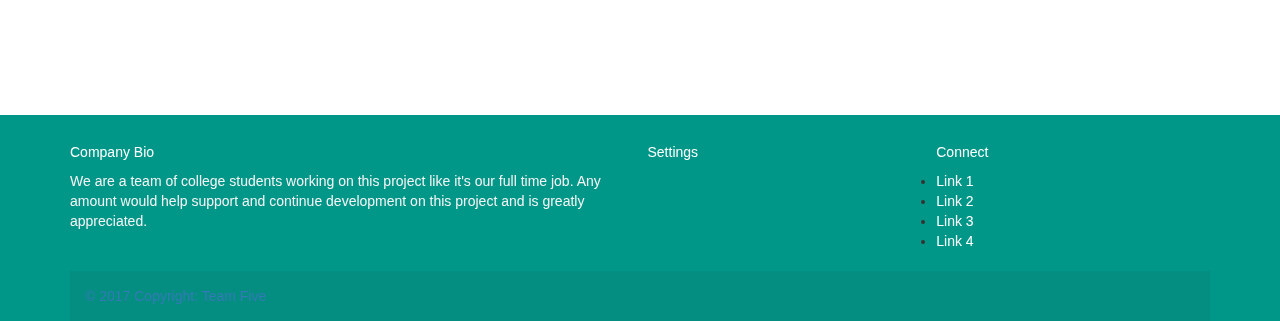
==== commit e4f2460c: "hello" ====
--- a/parallax-template/index.html
+++ b/parallax-template/index.html
@@ -11,6 +11,11 @@
   <link href="css/style.css" type="text/css" rel="stylesheet" media="screen,projection"/>
 <!-- Boostrap -->
   <link rel="stylesheet" href="https://maxcdn.bootstrapcdn.com/bootstrap/3.3.7/css/bootstrap.min.css" integrity="sha384-BVYiiSIFeK1dGmJRAkycuHAHRg32OmUcww7on3RYdg4Va+PmSTsz/K68vbdEjh4u" crossorigin="anonymous">
+
+  <!-- Google map api script  -->
+  <script async defer src="https://maps.googleapis.com/maps/api/js?key=AIzaSyBBEylmL-dj2EJ784FZAvrx677Y3Be19sg&callback=initMap"
+  type="text/javascript"></script>
+
 </head>
 
 <body>
@@ -56,7 +61,7 @@
     <div class="input-group" align = "right">
       <input type="search" id = "mysearch" style="font-size:18px" placeholder="Search for something...">
       <span class="input-group-btn">
-        <button class="btn btn-default" type="button">Go!</button>
+        <button class="btn btn-default" id= "searchbtn" type="button">Go!</button>
       </span>
     </div><!-- /input-group -->
   </div><!-- /.col-lg-6 -->
@@ -73,12 +78,13 @@
   <div class="parallax-container valign-wrapper" style="float: left">
     <div class="section no-pad-bot">
       <div class="container">
-        <div class="row center">
+        <div class="row center" id = "map" style = " height: 400px; width: 100%;">
           <h5 class="header col s12 light">Map PlaceHolder</h5>
         </div>
       </div>
     </div>
-    <div class="parallax"><img src="http://www.mrpsocialstudies.com/uploads/2/6/3/6/26364497/8504630_orig.jpg" alt="Map"></div>
+    <div class="parallax" ></div>
+    <button id = "mapbutton"> click button </button>
   </div>
 </div>
 
@@ -95,9 +101,9 @@
         <div class="col s12 m4">
           <div class="icon-block">
             <h2 class="center brown-text"><i class="material-icons">flash_on</i></h2>
-            <h5 class="center">Menu</h5>
-
-            <p class="light">We did most of the heavy lifting for you to provide a default stylings that incorporate our custom components. Additionally, we refined animations and transitions to provide a smoother experience for developers.</p>
+            <h5 class="center">Restaurants Nearby</h5>
+
+            <div class="light1"></div>
           </div>
         </div>
 
@@ -113,9 +119,9 @@
         <div class="col s12 m4">
           <div class="icon-block">
             <h2 class="center brown-text"><i class="material-icons">settings</i></h2>
-            <h5 class="center">Easy to work with</h5>
-
-            <p class="light">We have provided detailed documentation as well as specific code examples to help new users get started. We are also always open to feedback and can answer any questions a user may have about Materialize.</p>
+            <h5 class="center">Reviews</h5>
+
+            <div class="light3"></div>
           </div>
         </div>
       </div>
